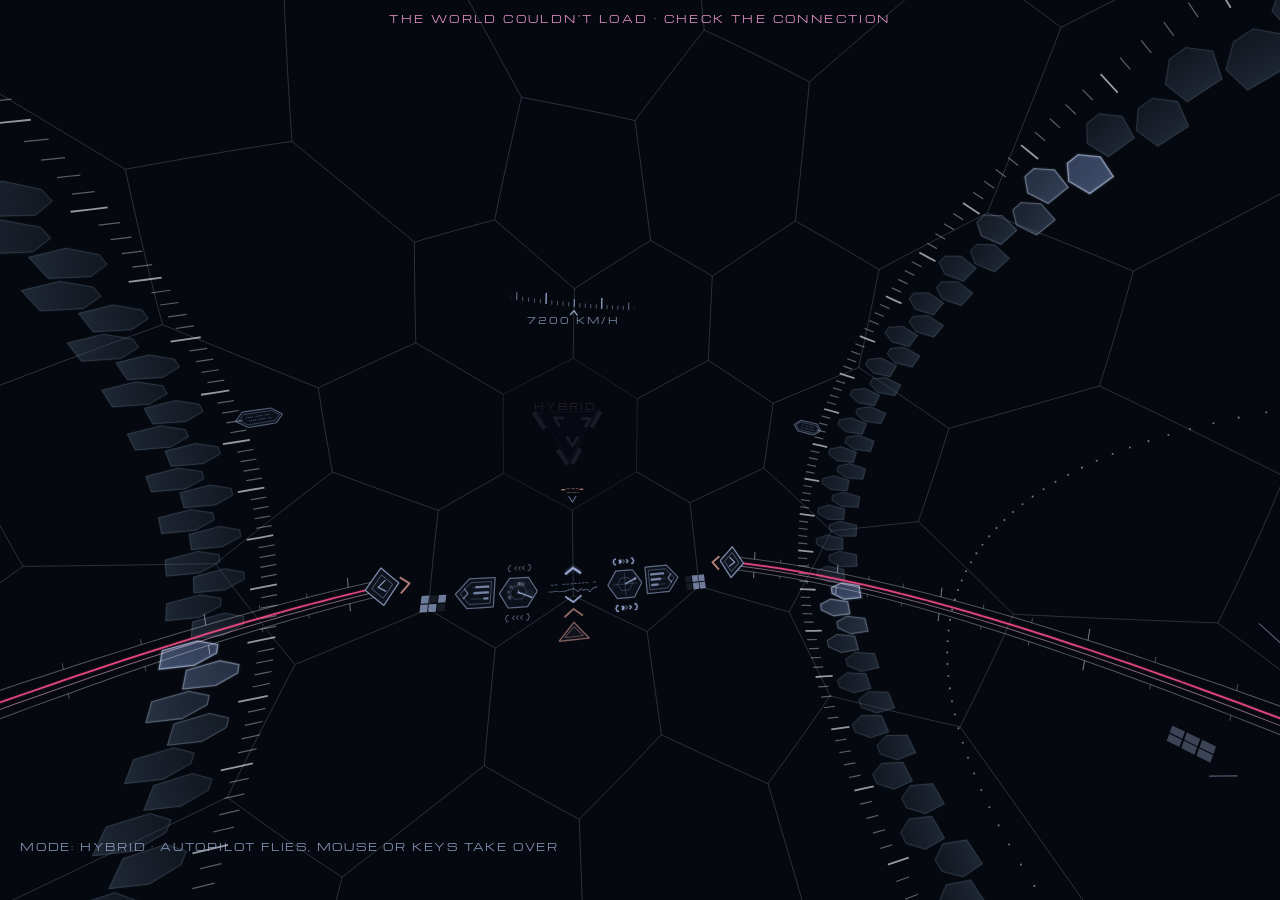
==== index.html @ 581504e9 "The photoreal 3D Earth: Google's 3D tiles through a URL-restricted Cesium ion key, lit by day, city " ====
<!doctype html>
<html lang="en">
<head>
<meta charset="utf-8">
<meta name="viewport" content="width=device-width, initial-scale=1, viewport-fit=cover">
<title>Ball cockpit, test</title>
<link rel="preconnect" href="https://fonts.googleapis.com">
<link rel="preconnect" href="https://fonts.gstatic.com" crossorigin>
<link href="https://fonts.googleapis.com/css2?family=Michroma&family=B612+Mono:wght@400;700&display=swap" rel="stylesheet">
<link rel="stylesheet" href="css/cockpit.css">
<!-- the world's libraries (sky.js), pinned: Three.js, postprocessing and Takram's geospatial packages -->
<script type="importmap">{"imports":{
  "three":"https://esm.sh/three@0.181.0",
  "three/":"https://esm.sh/three@0.181.0/",
  "three/addons/":"https://esm.sh/three@0.181.0/examples/jsm/",
  "postprocessing":"https://esm.sh/postprocessing@6.38.0?external=three",
  "@takram/three-geospatial":"https://esm.sh/@takram/three-geospatial@0.9.1?external=three",
  "@takram/three-geospatial/shaders":"https://esm.sh/@takram/three-geospatial@0.9.1/shaders?external=three",
  "@takram/three-atmosphere":"https://esm.sh/@takram/three-atmosphere@0.19.1?external=three,postprocessing,@takram/three-geospatial",
  "@takram/three-atmosphere/shaders":"https://esm.sh/@takram/three-atmosphere@0.19.1/shaders?external=three,postprocessing,@takram/three-geospatial",
  "@takram/three-atmosphere/shaders/bruneton":"https://esm.sh/@takram/three-atmosphere@0.19.1/shaders/bruneton?external=three,postprocessing,@takram/three-geospatial",
  "@takram/three-clouds":"https://esm.sh/@takram/three-clouds@0.7.6?external=three,postprocessing,@takram/three-geospatial,@takram/three-atmosphere",
  "3d-tiles-renderer":"https://esm.sh/3d-tiles-renderer@0.5.3?external=three",
  "3d-tiles-renderer/plugins":"https://esm.sh/3d-tiles-renderer@0.5.3/plugins?external=three"
}}</script>
</head>
<body>
<main id="cockpit" aria-label="Panoramic cockpit, a test">
  <h1 class="sr-only">Panoramic monitor cockpit test: a ball display inside the suit</h1>
  <canvas id="world" aria-hidden="true"></canvas>
  <canvas id="hud" aria-hidden="true"></canvas>
  <canvas id="seat" aria-hidden="true"></canvas>
  <p id="hint" aria-hidden="true"><span class="fine">MOUSE STEERS · W/S THROTTLE · SHIFT BOOST · RIGHT-DRAG LOOKS · M MODE</span><span class="touch">DRAG TO LOOK</span></p>
  <p id="loading" aria-live="polite">LOADING THE EARTH · 0%</p>
  <p id="attrib"></p>
  <button id="mode" type="button">MODE: FREE</button>
  <p class="nogl-note">This browser can't draw the panoramic monitor (no WebGL2).</p>
</main>
<!-- the Cesium ion key for the 3D Earth (git-ignored; without it the flat Earth shows) -->
<script src="js/keys.js"></script>
<script src="js/ball.js" defer></script>
<script src="js/traffic.js" defer></script>
<script src="js/traffic-data.js" defer></script>
<script src="js/ring-data.js" defer></script>
<!-- the world; if it (or a library it needs) can't load, the cockpit still runs and the readout says so -->
<script src="js/sky.js" type="module" onerror="var n = document.getElementById('loading'); if (n) { n.hidden = false; n.textContent = 'THE WORLD COULDN\'T LOAD · CHECK THE CONNECTION'; }"></script>
<script src="js/hud.js" defer></script>
<!-- the seat, on Three.js too, lit by the monitor's picture (sky.js captures it); if it (or a library it needs) can't
     load, the readout says so -->
<script src="js/seat.js" type="module" onerror="window.SITE5 && SITE5.loaded && SITE5.loaded('seat', 'THE SEAT COULDN\'T LOAD')"></script>
</body>
</html>
---- css/cockpit.css ----
/* site5: a ball cockpit test. The picture is canvas#world (WebGL), the HUD canvas#hud (2D, vectors
   projected off the ball); this file only frames them, the seat edge and two small text bits. */
:root {
  --night: #05080F;
  --line: #AFC0EC;
  --pink: #FFA3DC;
}
* { box-sizing: border-box; }
html, body { margin: 0; height: 100%; overflow: hidden; background: var(--night); }
#cockpit { position: fixed; inset: 0; touch-action: none; cursor: grab; user-select: none; -webkit-user-select: none; }
#cockpit:active { cursor: grabbing; }
#world, #hud, #seat { position: absolute; inset: 0; width: 100%; height: 100%; display: block; }
#hud, #seat { pointer-events: none; }
.sr-only { position: absolute; width: 1px; height: 1px; overflow: hidden; clip-path: inset(50%); white-space: nowrap; }

#hint {
  position: absolute; left: 50%; bottom: 18px; transform: translateX(-50%); margin: 0;
  font: 10px/1 Michroma, 'B612 Mono', sans-serif; letter-spacing: .24em; color: var(--line);
  opacity: 0; animation: hint 7s ease-out 1s both; white-space: nowrap; pointer-events: none;
}
#hint .touch { display: none; }
/* the Earth arriving: a readout in the HUD's voice, top centre, gone when it's in */
#loading { position: fixed; top: max(14px, env(safe-area-inset-top)); left: 50%; transform: translateX(-50%); margin: 0; z-index: 3;
  font: 10px/1 Michroma, 'B612 Mono', monospace; letter-spacing: .24em; color: #FFA3DC; opacity: .85; white-space: nowrap; pointer-events: none; }
#loading[hidden] { display: none; }
/* the mode switch: text in the hint's voice, no box, bottom left */
#mode { position: fixed; left: max(16px, env(safe-area-inset-left)); bottom: max(40px, calc(env(safe-area-inset-bottom) + 26px)); z-index: 3;
  background: none; border: 0; padding: 8px 4px; color: #AFC0EC; font: 10px/1 Michroma, 'B612 Mono', monospace; letter-spacing: .18em;
  opacity: .75; cursor: pointer; }
@media (max-width: 699px) { #hint .fine { display: none; } #hint .touch { display: inline; } #mode { max-width: calc(100vw - 32px); white-space: normal; text-align: left; line-height: 1.5; } }
/* the tiles' credit (Google's terms): bottom right, quiet, wraps on a phone, never in the way */
#attrib { position: fixed; right: max(16px, env(safe-area-inset-right)); bottom: max(10px, env(safe-area-inset-bottom)); z-index: 3; margin: 0;
  max-width: min(46ch, calc(100vw - 32px)); text-align: right; font: 9px/1.5 'B612 Mono', monospace; letter-spacing: .06em; color: #E4EBFA; opacity: .8; text-shadow: 0 0 3px #05080F, 0 0 6px #05080F; pointer-events: none; }
#attrib:empty { display: none; }
#attrib img { height: 14px; max-width: 100%; vertical-align: middle; }
#attrib a { color: inherit; pointer-events: auto; }   /* (only the links take the mouse; the rest never steals the stick) */
#mode.nudge { opacity: 1; color: #FFA3DC; }
#mode:hover, #mode:focus-visible { opacity: 1; color: #FFA3DC; outline: 1px solid rgba(255, 163, 220, .5); outline-offset: 2px; }
@media (hover: none) { #hint .fine { display: none; } #hint .touch { display: inline; } }
@keyframes hint { 0%, 100% { opacity: 0; } 12%, 70% { opacity: .7; } }

:focus-visible { outline: 1px solid var(--pink); outline-offset: 3px; }

.nogl-note { display: none; }
.nogl #world { background: radial-gradient(ellipse 120% 70% at 50% 45%, #1A2D3B, #05080F 70%); }
.nogl .nogl-note { display: block; position: absolute; left: 16px; bottom: 16px; margin: 0; font: 12px 'B612 Mono', monospace; color: var(--line); }

@media (prefers-reduced-motion: reduce) { #hint { animation: none; opacity: .7; } }
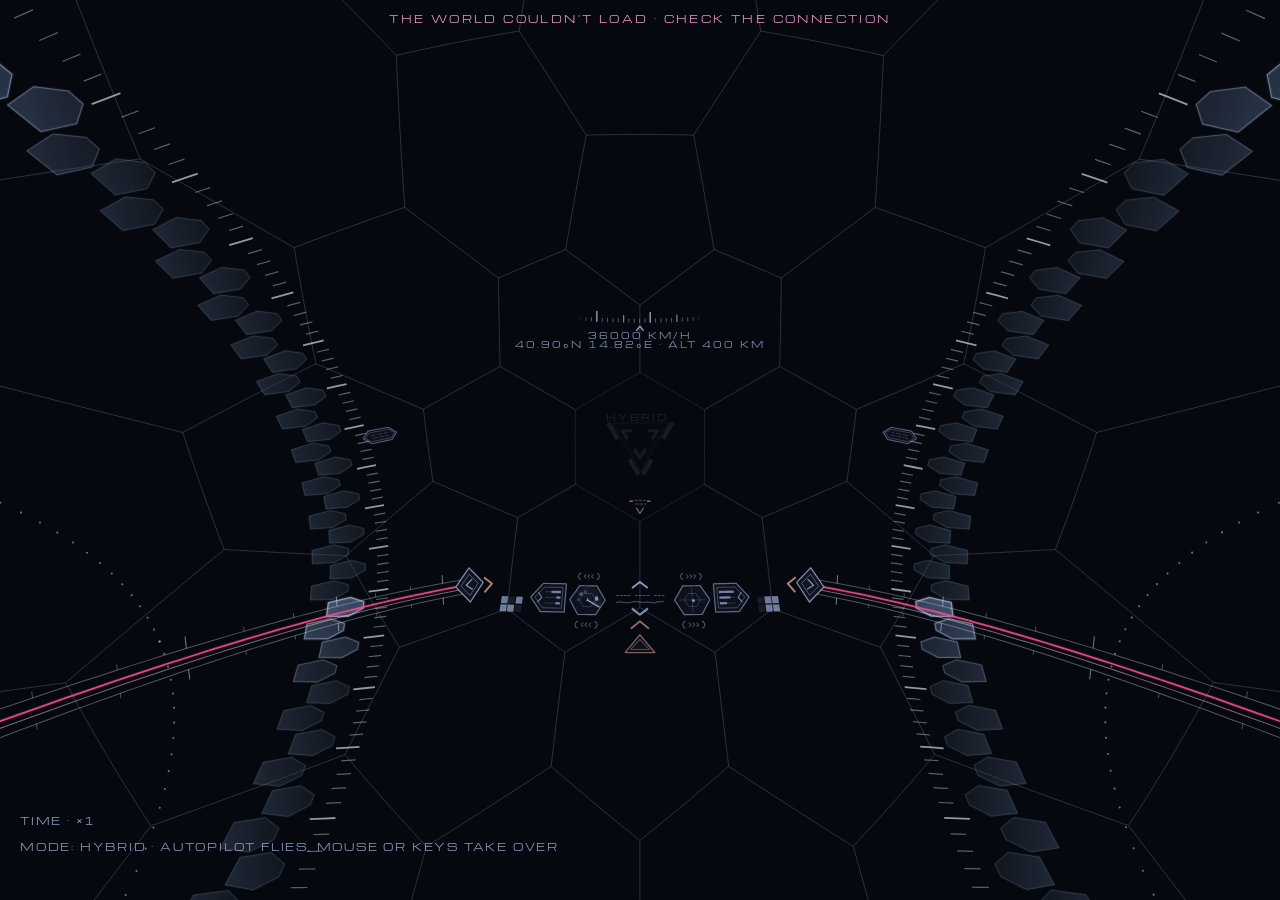
==== commit c0705d5b: "Start at 400 km (ceiling 1000), 5x speed, a position readout, a time controller ([ ] \), city lights" ====
--- a/index.html
+++ b/index.html
@@ -30,10 +30,11 @@
   <canvas id="world" aria-hidden="true"></canvas>
   <canvas id="hud" aria-hidden="true"></canvas>
   <canvas id="seat" aria-hidden="true"></canvas>
-  <p id="hint" aria-hidden="true"><span class="fine">MOUSE STEERS · W/S THROTTLE · SHIFT BOOST · RIGHT-DRAG LOOKS · M MODE</span><span class="touch">DRAG TO LOOK</span></p>
+  <p id="hint" aria-hidden="true"><span class="fine">MOUSE STEERS · W/S THROTTLE · SHIFT BOOST · RIGHT-DRAG LOOKS · M MODE · [ ] TIME</span><span class="touch">DRAG TO LOOK</span></p>
   <p id="loading" aria-live="polite">LOADING THE EARTH · 0%</p>
   <p id="attrib"></p>
-  <button id="mode" type="button">MODE: FREE</button>
+  <!-- bottom left: the world clock's readout (sky.js) stacked on the mode switch (ball.js) -->
+  <div id="dock"><button id="time" type="button">TIME · ×1</button><button id="mode" type="button">MODE: FREE</button></div>
   <p class="nogl-note">This browser can't draw the panoramic monitor (no WebGL2).</p>
 </main>
 <!-- the Cesium ion key for the 3D Earth (git-ignored; without it the flat Earth shows) -->
--- a/css/cockpit.css
+++ b/css/cockpit.css
@@ -23,10 +23,12 @@
 #loading { position: fixed; top: max(14px, env(safe-area-inset-top)); left: 50%; transform: translateX(-50%); margin: 0; z-index: 3;
   font: 10px/1 Michroma, 'B612 Mono', monospace; letter-spacing: .24em; color: #FFA3DC; opacity: .85; white-space: nowrap; pointer-events: none; }
 #loading[hidden] { display: none; }
-/* the mode switch: text in the hint's voice, no box, bottom left */
-#mode { position: fixed; left: max(16px, env(safe-area-inset-left)); bottom: max(40px, calc(env(safe-area-inset-bottom) + 26px)); z-index: 3;
-  background: none; border: 0; padding: 8px 4px; color: #AFC0EC; font: 10px/1 Michroma, 'B612 Mono', monospace; letter-spacing: .18em;
-  opacity: .75; cursor: pointer; }
+/* the mode switch and, stacked on it, the world clock: text in the hint's voice, no box, bottom left. The dock lets the
+   pointer through between them (only the buttons take it) and grows up as the mode wraps on a phone */
+#dock { position: fixed; left: max(16px, env(safe-area-inset-left)); bottom: max(40px, calc(env(safe-area-inset-bottom) + 26px)); z-index: 3;
+  display: flex; flex-direction: column; align-items: flex-start; pointer-events: none; }
+#mode, #time { background: none; border: 0; padding: 8px 4px; color: #AFC0EC; font: 10px/1 Michroma, 'B612 Mono', monospace; letter-spacing: .18em;
+  opacity: .75; cursor: pointer; pointer-events: auto; text-align: left; }
 @media (max-width: 699px) { #hint .fine { display: none; } #hint .touch { display: inline; } #mode { max-width: calc(100vw - 32px); white-space: normal; text-align: left; line-height: 1.5; } }
 /* the tiles' credit (Google's terms): bottom right, quiet, wraps on a phone, never in the way */
 #attrib { position: fixed; right: max(16px, env(safe-area-inset-right)); bottom: max(10px, env(safe-area-inset-bottom)); z-index: 3; margin: 0;
@@ -35,7 +37,7 @@
 #attrib img { height: 14px; max-width: 100%; vertical-align: middle; }
 #attrib a { color: inherit; pointer-events: auto; }   /* (only the links take the mouse; the rest never steals the stick) */
 #mode.nudge { opacity: 1; color: #FFA3DC; }
-#mode:hover, #mode:focus-visible { opacity: 1; color: #FFA3DC; outline: 1px solid rgba(255, 163, 220, .5); outline-offset: 2px; }
+#mode:hover, #mode:focus-visible, #time:hover, #time:focus-visible { opacity: 1; color: #FFA3DC; outline: 1px solid rgba(255, 163, 220, .5); outline-offset: 2px; }
 @media (hover: none) { #hint .fine { display: none; } #hint .touch { display: inline; } }
 @keyframes hint { 0%, 100% { opacity: 0; } 12%, 70% { opacity: .7; } }
 
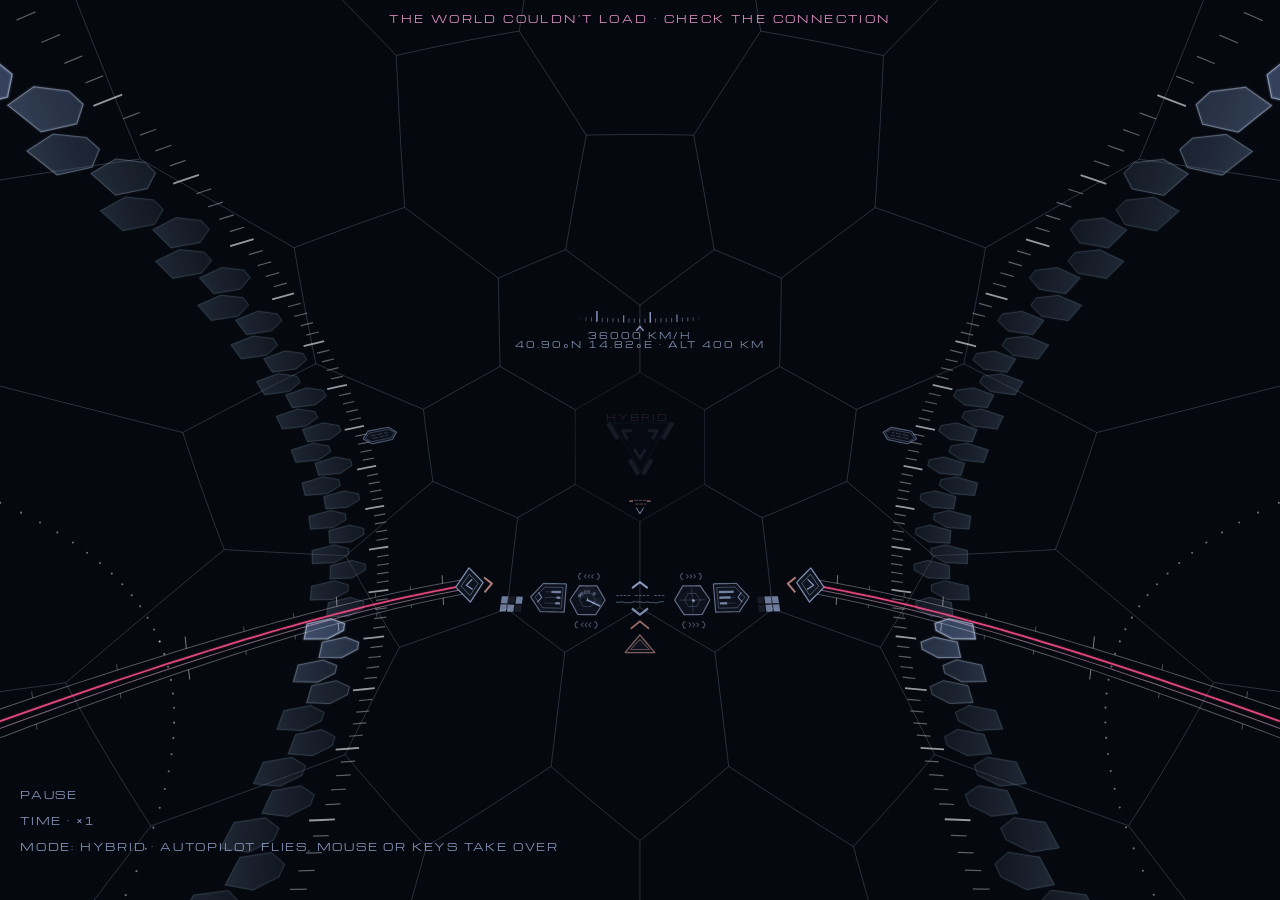
==== commit f637f807: "Night lights: the coarse 3 km glow fades out below 40 km, a streamed 500 m NASA mosaic round the sui" ====
--- a/index.html
+++ b/index.html
@@ -30,11 +30,11 @@
   <canvas id="world" aria-hidden="true"></canvas>
   <canvas id="hud" aria-hidden="true"></canvas>
   <canvas id="seat" aria-hidden="true"></canvas>
-  <p id="hint" aria-hidden="true"><span class="fine">MOUSE STEERS · W/S THROTTLE · SHIFT BOOST · RIGHT-DRAG LOOKS · M MODE · [ ] TIME</span><span class="touch">DRAG TO LOOK</span></p>
+  <p id="hint" aria-hidden="true"><span class="fine">MOUSE STEERS · W/S THROTTLE · SHIFT BOOST · RIGHT-DRAG LOOKS · M MODE · [ ] TIME · P PAUSE</span><span class="touch">DRAG TO LOOK</span></p>
   <p id="loading" aria-live="polite">LOADING THE EARTH · 0%</p>
   <p id="attrib"></p>
-  <!-- bottom left: the world clock's readout (sky.js) stacked on the mode switch (ball.js) -->
-  <div id="dock"><button id="time" type="button">TIME · ×1</button><button id="mode" type="button">MODE: FREE</button></div>
+  <!-- bottom left: the pause (ball.js) and the world clock's readout (sky.js) stacked on the mode switch (ball.js) -->
+  <div id="dock"><button id="pause" type="button">PAUSE</button><button id="time" type="button">TIME · ×1</button><button id="mode" type="button">MODE: FREE</button></div>
   <p class="nogl-note">This browser can't draw the panoramic monitor (no WebGL2).</p>
 </main>
 <!-- the Cesium ion key for the 3D Earth (git-ignored; without it the flat Earth shows) -->
--- a/css/cockpit.css
+++ b/css/cockpit.css
@@ -23,11 +23,11 @@
 #loading { position: fixed; top: max(14px, env(safe-area-inset-top)); left: 50%; transform: translateX(-50%); margin: 0; z-index: 3;
   font: 10px/1 Michroma, 'B612 Mono', monospace; letter-spacing: .24em; color: #FFA3DC; opacity: .85; white-space: nowrap; pointer-events: none; }
 #loading[hidden] { display: none; }
-/* the mode switch and, stacked on it, the world clock: text in the hint's voice, no box, bottom left. The dock lets the
+/* the mode switch and, stacked on it, the world clock and the pause: text in the hint's voice, no box, bottom left. The dock lets the
    pointer through between them (only the buttons take it) and grows up as the mode wraps on a phone */
 #dock { position: fixed; left: max(16px, env(safe-area-inset-left)); bottom: max(40px, calc(env(safe-area-inset-bottom) + 26px)); z-index: 3;
   display: flex; flex-direction: column; align-items: flex-start; pointer-events: none; }
-#mode, #time { background: none; border: 0; padding: 8px 4px; color: #AFC0EC; font: 10px/1 Michroma, 'B612 Mono', monospace; letter-spacing: .18em;
+#mode, #time, #pause { background: none; border: 0; padding: 8px 4px; color: #AFC0EC; font: 10px/1 Michroma, 'B612 Mono', monospace; letter-spacing: .18em;
   opacity: .75; cursor: pointer; pointer-events: auto; text-align: left; }
 @media (max-width: 699px) { #hint .fine { display: none; } #hint .touch { display: inline; } #mode { max-width: calc(100vw - 32px); white-space: normal; text-align: left; line-height: 1.5; } }
 /* the tiles' credit (Google's terms): bottom right, quiet, wraps on a phone, never in the way */
@@ -37,7 +37,7 @@
 #attrib img { height: 14px; max-width: 100%; vertical-align: middle; }
 #attrib a { color: inherit; pointer-events: auto; }   /* (only the links take the mouse; the rest never steals the stick) */
 #mode.nudge { opacity: 1; color: #FFA3DC; }
-#mode:hover, #mode:focus-visible, #time:hover, #time:focus-visible { opacity: 1; color: #FFA3DC; outline: 1px solid rgba(255, 163, 220, .5); outline-offset: 2px; }
+#mode:hover, #mode:focus-visible, #time:hover, #time:focus-visible, #pause:hover, #pause:focus-visible { opacity: 1; color: #FFA3DC; outline: 1px solid rgba(255, 163, 220, .5); outline-offset: 2px; }
 @media (hover: none) { #hint .fine { display: none; } #hint .touch { display: inline; } }
 @keyframes hint { 0%, 100% { opacity: 0; } 12%, 70% { opacity: .7; } }
 
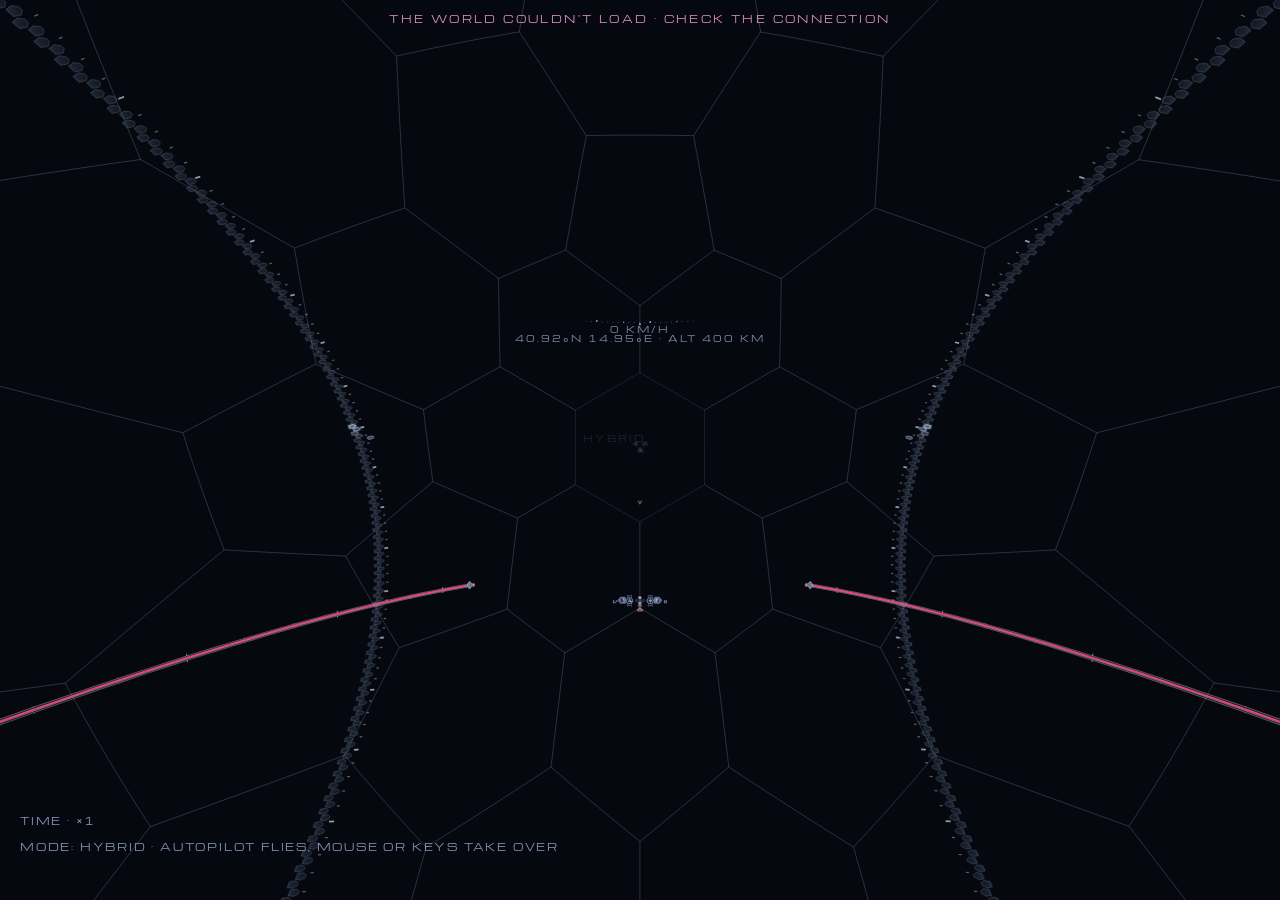
==== commit 85198e01: "Starts standing still (W to go, S to stop); stars show (they sat on the far plane and the sky covere" ====
--- a/index.html
+++ b/index.html
@@ -30,11 +30,11 @@
   <canvas id="world" aria-hidden="true"></canvas>
   <canvas id="hud" aria-hidden="true"></canvas>
   <canvas id="seat" aria-hidden="true"></canvas>
-  <p id="hint" aria-hidden="true"><span class="fine">MOUSE STEERS · W/S THROTTLE · SHIFT BOOST · RIGHT-DRAG LOOKS · M MODE · [ ] TIME · P PAUSE</span><span class="touch">DRAG TO LOOK</span></p>
+  <p id="hint" aria-hidden="true"><span class="fine">W TO GO · MOUSE STEERS · W/S THROTTLE · SHIFT BOOST · M MODE · [ ] TIME</span><span class="touch">THE AUTOPILOT FLIES</span></p>
   <p id="loading" aria-live="polite">LOADING THE EARTH · 0%</p>
   <p id="attrib"></p>
-  <!-- bottom left: the pause (ball.js) and the world clock's readout (sky.js) stacked on the mode switch (ball.js) -->
-  <div id="dock"><button id="pause" type="button">PAUSE</button><button id="time" type="button">TIME · ×1</button><button id="mode" type="button">MODE: FREE</button></div>
+  <!-- bottom left: the world clock's readout (sky.js) stacked on the mode switch (ball.js) -->
+  <div id="dock"><button id="time" type="button">TIME · ×1</button><button id="mode" type="button">MODE: FREE</button></div>
   <p class="nogl-note">This browser can't draw the panoramic monitor (no WebGL2).</p>
 </main>
 <!-- the Cesium ion key for the 3D Earth (git-ignored; without it the flat Earth shows) -->
--- a/css/cockpit.css
+++ b/css/cockpit.css
@@ -7,8 +7,7 @@
 }
 * { box-sizing: border-box; }
 html, body { margin: 0; height: 100%; overflow: hidden; background: var(--night); }
-#cockpit { position: fixed; inset: 0; touch-action: none; cursor: grab; user-select: none; -webkit-user-select: none; }
-#cockpit:active { cursor: grabbing; }
+#cockpit { position: fixed; inset: 0; touch-action: none; cursor: none; user-select: none; -webkit-user-select: none; }
 #world, #hud, #seat { position: absolute; inset: 0; width: 100%; height: 100%; display: block; }
 #hud, #seat { pointer-events: none; }
 .sr-only { position: absolute; width: 1px; height: 1px; overflow: hidden; clip-path: inset(50%); white-space: nowrap; }
@@ -23,11 +22,11 @@
 #loading { position: fixed; top: max(14px, env(safe-area-inset-top)); left: 50%; transform: translateX(-50%); margin: 0; z-index: 3;
   font: 10px/1 Michroma, 'B612 Mono', monospace; letter-spacing: .24em; color: #FFA3DC; opacity: .85; white-space: nowrap; pointer-events: none; }
 #loading[hidden] { display: none; }
-/* the mode switch and, stacked on it, the world clock and the pause: text in the hint's voice, no box, bottom left. The dock lets the
+/* the mode switch and, stacked on it, the world clock: text in the hint's voice, no box, bottom left. The dock lets the
    pointer through between them (only the buttons take it) and grows up as the mode wraps on a phone */
 #dock { position: fixed; left: max(16px, env(safe-area-inset-left)); bottom: max(40px, calc(env(safe-area-inset-bottom) + 26px)); z-index: 3;
   display: flex; flex-direction: column; align-items: flex-start; pointer-events: none; }
-#mode, #time, #pause { background: none; border: 0; padding: 8px 4px; color: #AFC0EC; font: 10px/1 Michroma, 'B612 Mono', monospace; letter-spacing: .18em;
+#mode, #time { background: none; border: 0; padding: 8px 4px; color: #AFC0EC; font: 10px/1 Michroma, 'B612 Mono', monospace; letter-spacing: .18em;
   opacity: .75; cursor: pointer; pointer-events: auto; text-align: left; }
 @media (max-width: 699px) { #hint .fine { display: none; } #hint .touch { display: inline; } #mode { max-width: calc(100vw - 32px); white-space: normal; text-align: left; line-height: 1.5; } }
 /* the tiles' credit (Google's terms): bottom right, quiet, wraps on a phone, never in the way */
@@ -37,7 +36,7 @@
 #attrib img { height: 14px; max-width: 100%; vertical-align: middle; }
 #attrib a { color: inherit; pointer-events: auto; }   /* (only the links take the mouse; the rest never steals the stick) */
 #mode.nudge { opacity: 1; color: #FFA3DC; }
-#mode:hover, #mode:focus-visible, #time:hover, #time:focus-visible, #pause:hover, #pause:focus-visible { opacity: 1; color: #FFA3DC; outline: 1px solid rgba(255, 163, 220, .5); outline-offset: 2px; }
+#mode:hover, #mode:focus-visible, #time:hover, #time:focus-visible { opacity: 1; color: #FFA3DC; outline: 1px solid rgba(255, 163, 220, .5); outline-offset: 2px; }
 @media (hover: none) { #hint .fine { display: none; } #hint .touch { display: inline; } }
 @keyframes hint { 0%, 100% { opacity: 0; } 12%, 70% { opacity: .7; } }
 
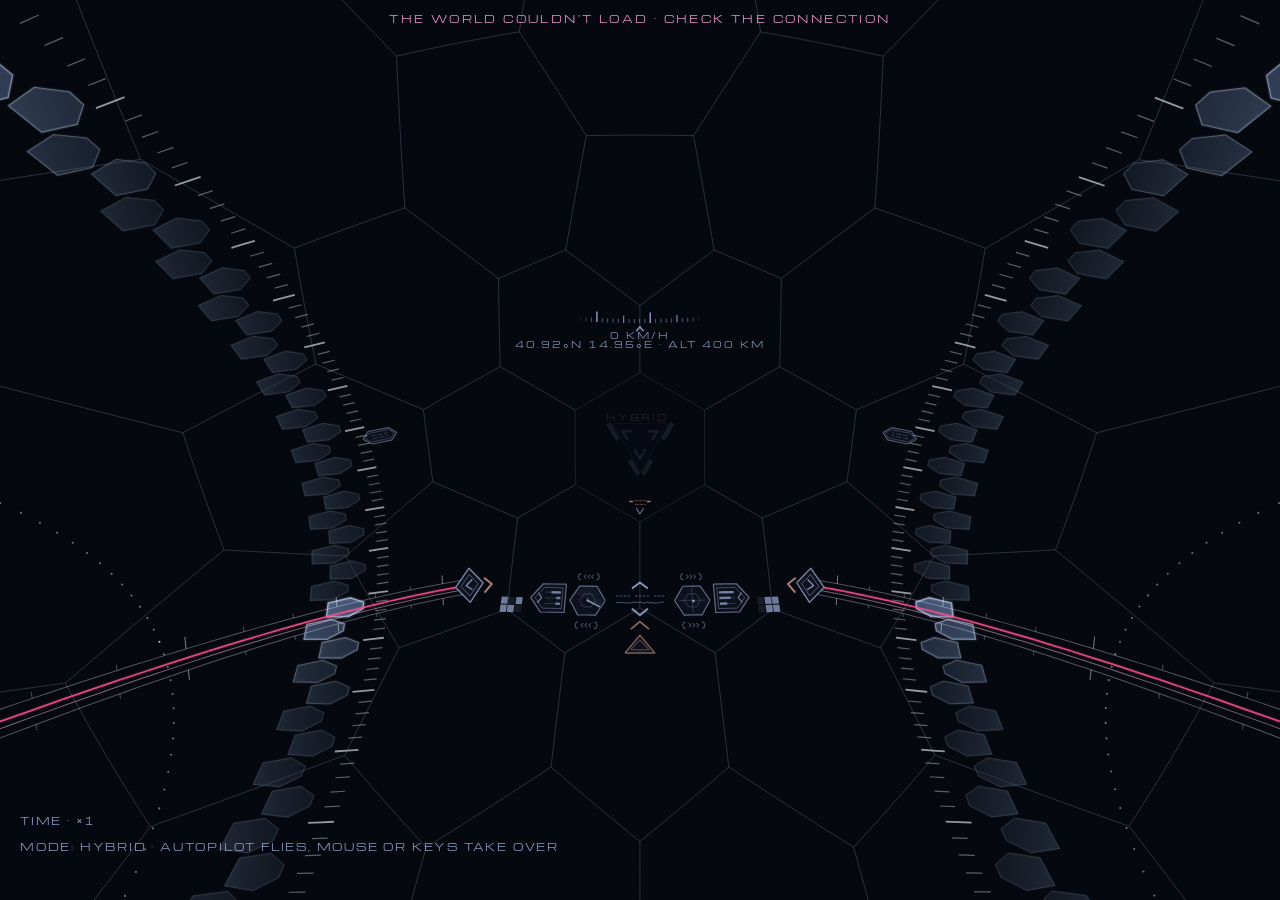
==== commit dcb638dc: "Fix the holes low over hills at 3x relief (tile culling volumes lifted too); sharper Earth (1.2 GB t" ====
--- a/index.html
+++ b/index.html
@@ -30,16 +30,26 @@
   <canvas id="world" aria-hidden="true"></canvas>
   <canvas id="hud" aria-hidden="true"></canvas>
   <canvas id="seat" aria-hidden="true"></canvas>
-  <p id="hint" aria-hidden="true"><span class="fine">W TO GO · MOUSE STEERS · W/S THROTTLE · SHIFT BOOST · M MODE · [ ] TIME</span><span class="touch">THE AUTOPILOT FLIES</span></p>
+  <p id="hint" aria-hidden="true"><span class="fine">W TO GO · MOUSE STEERS · W/S THROTTLE · SHIFT BOOST · M MODE · [ ] TIME · CTRL+K GO TO</span><span class="touch">THE AUTOPILOT FLIES</span></p>
   <p id="loading" aria-live="polite">LOADING THE EARTH · 0%</p>
   <p id="attrib"></p>
   <!-- bottom left: the world clock's readout (sky.js) stacked on the mode switch (ball.js) -->
   <div id="dock"><button id="time" type="button">TIME · ×1</button><button id="mode" type="button">MODE: FREE</button></div>
   <p class="nogl-note">This browser can't draw the panoramic monitor (no WebGL2).</p>
 </main>
+<!-- Ctrl+K: go to a place (search.js) -->
+<dialog id="find" aria-label="Go to a place">
+  <form id="find-form">
+    <input id="find-q" type="search" autocomplete="off" spellcheck="false" placeholder="GO TO · A PLACE, OR LAT, LON" aria-label="A place, or latitude and longitude">
+    <ul id="find-list"></ul>
+    <p id="find-say" aria-live="polite"></p>
+    <p class="find-credit">ENTER TO SEARCH · ESC TO CLOSE · PLACES © <a href="https://www.openstreetmap.org/copyright" target="_blank" rel="noopener">OPENSTREETMAP</a></p>
+  </form>
+</dialog>
 <!-- the Cesium ion key for the 3D Earth (git-ignored; without it the flat Earth shows) -->
 <script src="js/keys.js"></script>
 <script src="js/ball.js" defer></script>
+<script src="js/search.js" defer></script>
 <script src="js/traffic.js" defer></script>
 <script src="js/traffic-data.js" defer></script>
 <script src="js/ring-data.js" defer></script>
--- a/css/cockpit.css
+++ b/css/cockpit.css
@@ -42,6 +42,23 @@
 
 :focus-visible { outline: 1px solid var(--pink); outline-offset: 3px; }
 
+/* Ctrl+K, go to a place: a dark plate in the HUD's voice near the top; the cursor shows over it */
+#find { width: min(520px, calc(100vw - 32px)); margin: 12vh auto auto; padding: 14px 16px 10px; cursor: auto;
+  background: rgba(5, 8, 15, .88); color: var(--line); border: 1px solid rgba(175, 192, 236, .35); }
+#find::backdrop { background: rgba(5, 8, 15, .35); }
+#find-q { width: 100%; padding: 8px 2px; background: none; border: 0; border-bottom: 1px solid rgba(175, 192, 236, .5);
+  color: #EEF3FA; font: 14px/1.3 'B612 Mono', monospace; letter-spacing: .06em; outline: none; }
+#find-q::placeholder { color: rgba(175, 192, 236, .55); font-family: Michroma, 'B612 Mono', sans-serif; font-size: 10px; letter-spacing: .2em; }
+#find-q:focus { border-bottom-color: var(--pink); }
+#find-list { list-style: none; margin: 8px 0 0; padding: 0; }
+#find-list button { display: block; width: 100%; padding: 7px 4px; background: none; border: 0; color: var(--line); text-align: left;
+  font: 12px/1.35 'B612 Mono', monospace; cursor: pointer; overflow: hidden; text-overflow: ellipsis; white-space: nowrap; }
+#find-list button:hover, #find-list button:focus-visible { color: var(--pink); outline: 1px solid rgba(255, 163, 220, .5); outline-offset: 0; }
+#find-say:empty { display: none; }
+#find-say, .find-credit { margin: 8px 0 0; font: 9px/1.4 Michroma, 'B612 Mono', sans-serif; letter-spacing: .18em; }
+.find-credit { opacity: .55; }
+.find-credit a { color: inherit; }
+
 .nogl-note { display: none; }
 .nogl #world { background: radial-gradient(ellipse 120% 70% at 50% 45%, #1A2D3B, #05080F 70%); }
 .nogl .nogl-note { display: block; position: absolute; left: 16px; bottom: 16px; margin: 0; font: 12px 'B612 Mono', monospace; color: var(--line); }
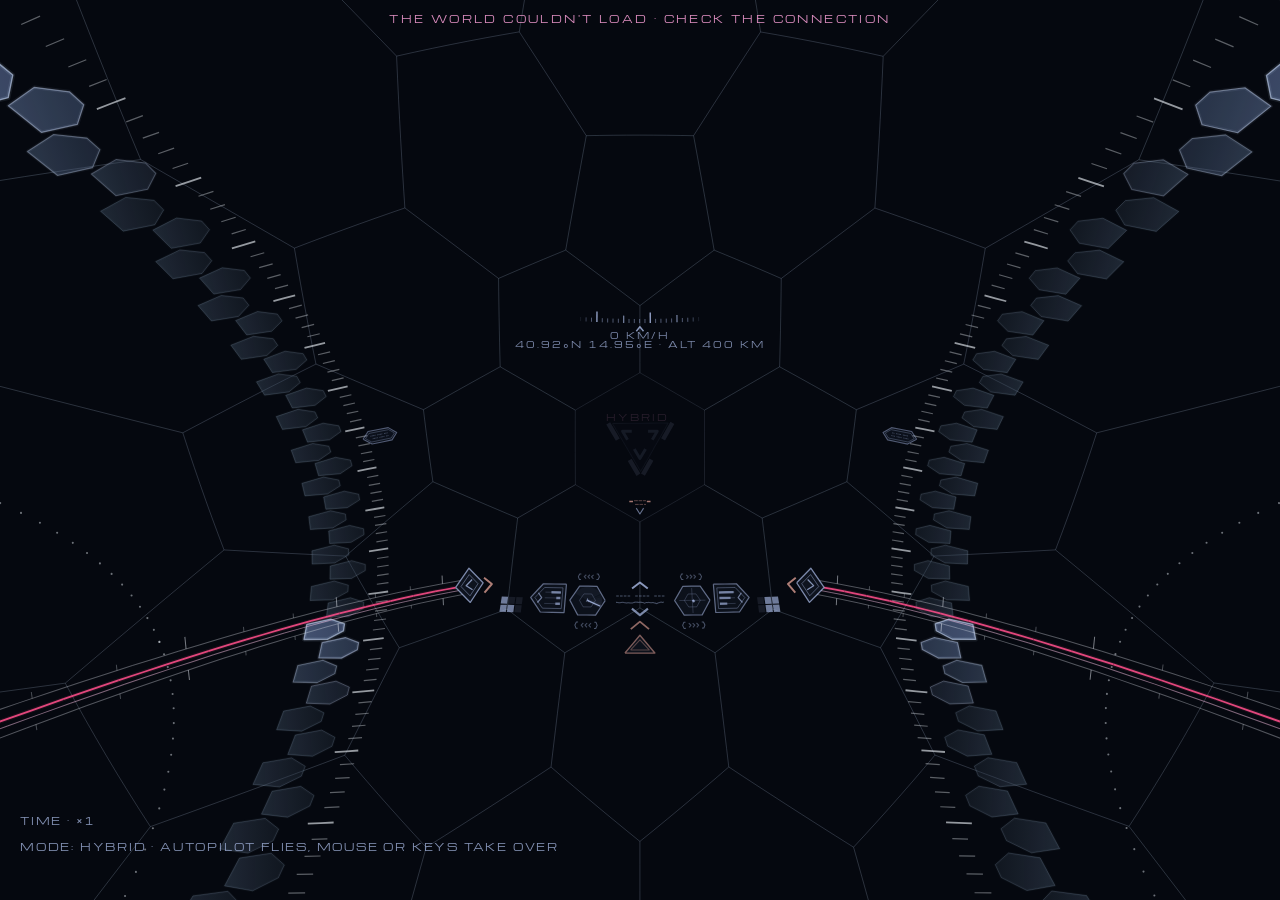
==== commit b6c7c703: "The real night sky: 41 000 HYG stars at true colour with halos and twinkle, NASA's Milky Way, the fi" ====
--- a/index.html
+++ b/index.html
@@ -21,7 +21,8 @@
   "@takram/three-atmosphere/shaders/bruneton":"https://esm.sh/@takram/three-atmosphere@0.19.1/shaders/bruneton?external=three,postprocessing,@takram/three-geospatial",
   "@takram/three-clouds":"https://esm.sh/@takram/three-clouds@0.7.6?external=three,postprocessing,@takram/three-geospatial,@takram/three-atmosphere",
   "3d-tiles-renderer":"https://esm.sh/3d-tiles-renderer@0.5.3?external=three",
-  "3d-tiles-renderer/plugins":"https://esm.sh/3d-tiles-renderer@0.5.3/plugins?external=three"
+  "3d-tiles-renderer/plugins":"https://esm.sh/3d-tiles-renderer@0.5.3/plugins?external=three",
+  "astronomy-engine":"https://esm.sh/astronomy-engine@2.1.19"
 }}</script>
 </head>
 <body>
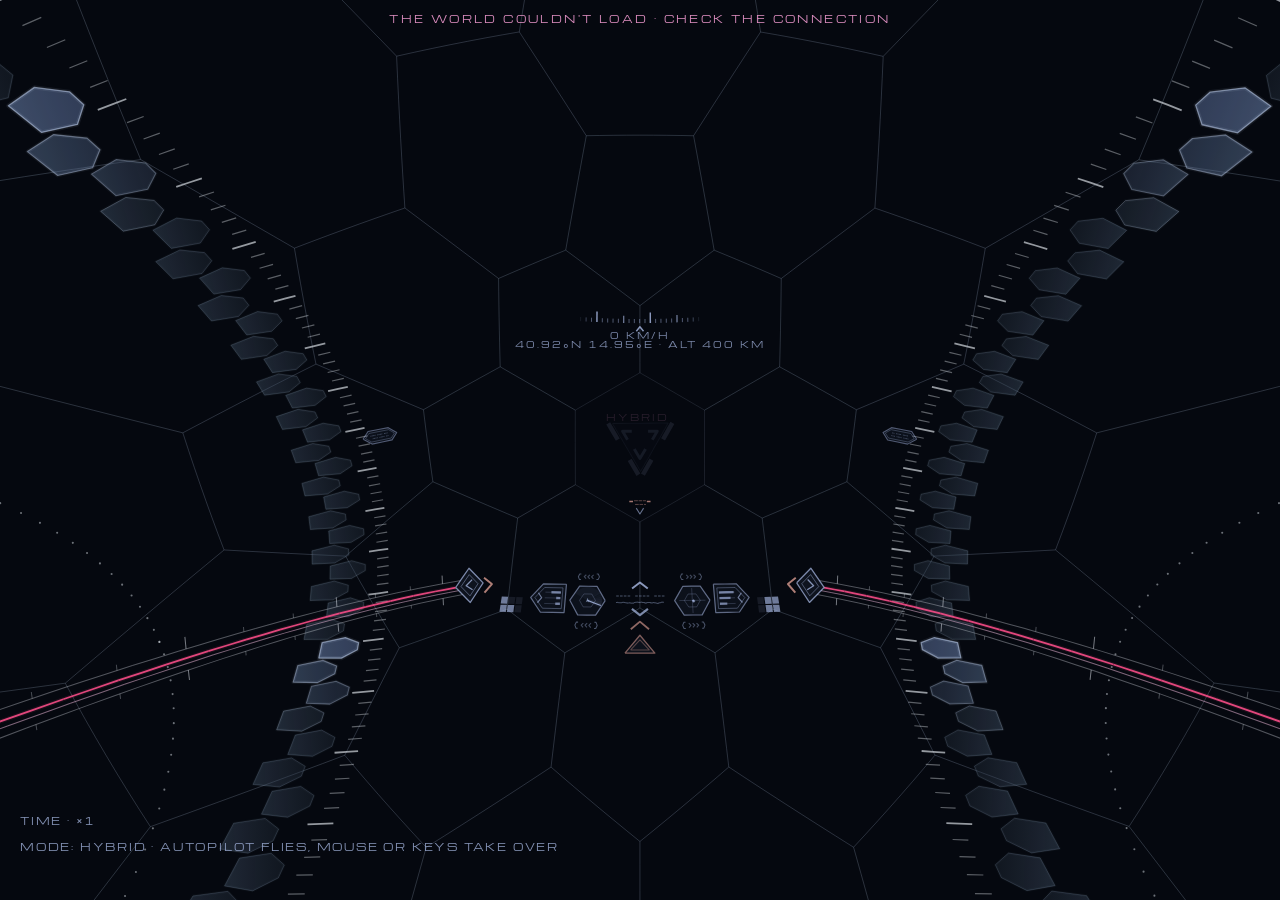
==== commit c4260e7f: "TOUR mode: a scenic loop of 14 European mountains, rivers and valleys, each pass flown along the val" ====
--- a/index.html
+++ b/index.html
@@ -51,6 +51,7 @@
 <script src="js/keys.js"></script>
 <script src="js/ball.js" defer></script>
 <script src="js/search.js" defer></script>
+<script src="js/tour-data.js" defer></script>
 <script src="js/traffic.js" defer></script>
 <script src="js/traffic-data.js" defer></script>
 <script src="js/ring-data.js" defer></script>
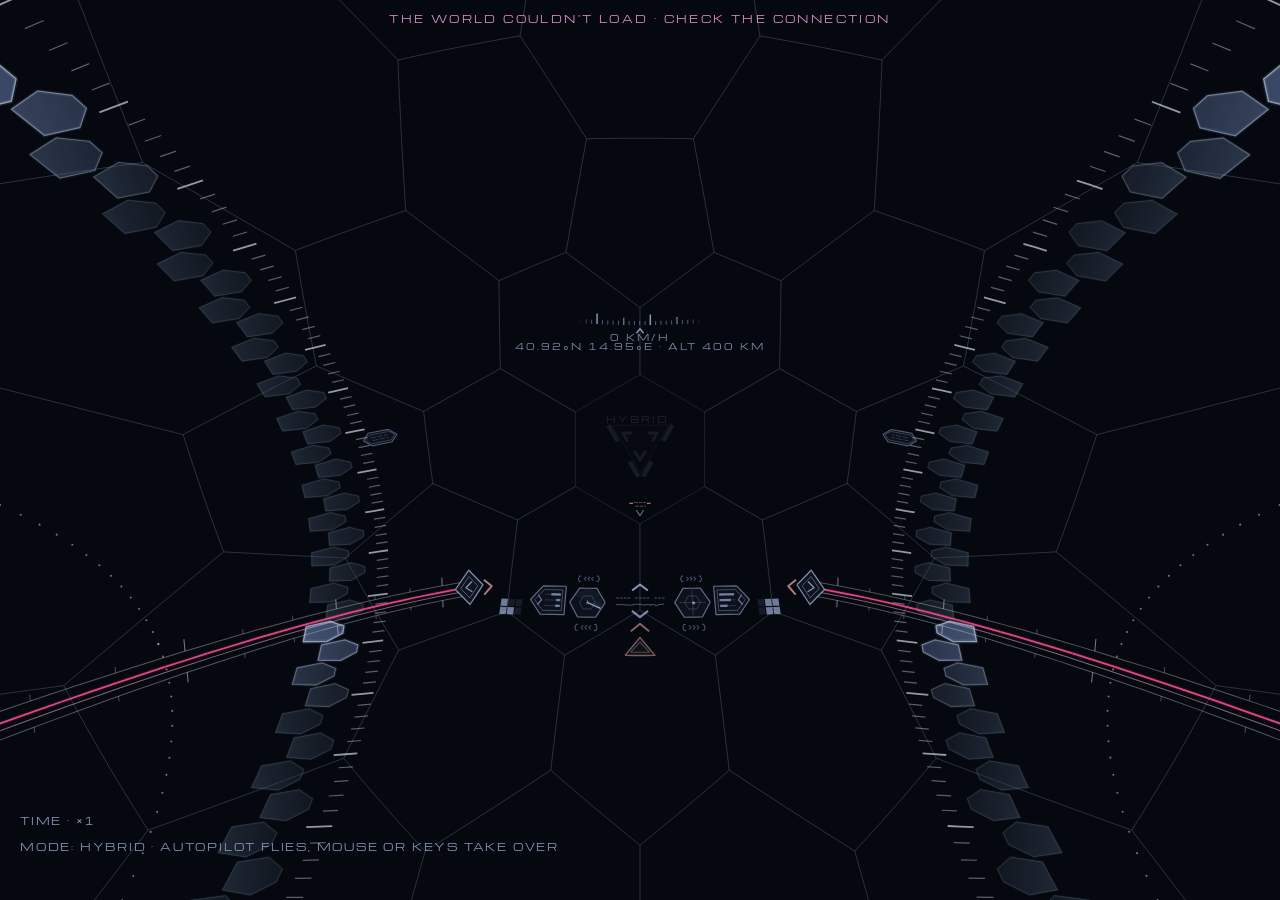
==== commit cda5e1f6: "Mouse-look: click to capture the mouse, moves turn the nose and stopping holds it (no more endless t" ====
--- a/index.html
+++ b/index.html
@@ -31,7 +31,7 @@
   <canvas id="world" aria-hidden="true"></canvas>
   <canvas id="hud" aria-hidden="true"></canvas>
   <canvas id="seat" aria-hidden="true"></canvas>
-  <p id="hint" aria-hidden="true"><span class="fine">W TO GO · MOUSE STEERS · W/S THROTTLE · SHIFT BOOST · M MODE · [ ] TIME · CTRL+K GO TO</span><span class="touch">THE AUTOPILOT FLIES</span></p>
+  <p id="hint" aria-hidden="true"><span class="fine">CLICK TO FLY · ESC LETS GO · W TO GO · MOUSE LOOKS · W/S THROTTLE · SHIFT BOOST · M MODE · [ ] TIME · CTRL+K GO TO</span><span class="touch">THE AUTOPILOT FLIES</span></p>
   <p id="loading" aria-live="polite">LOADING THE EARTH · 0%</p>
   <p id="attrib"></p>
   <!-- bottom left: the world clock's readout (sky.js) stacked on the mode switch (ball.js) -->
--- a/css/cockpit.css
+++ b/css/cockpit.css
@@ -7,7 +7,7 @@
 }
 * { box-sizing: border-box; }
 html, body { margin: 0; height: 100%; overflow: hidden; background: var(--night); }
-#cockpit { position: fixed; inset: 0; touch-action: none; cursor: none; user-select: none; -webkit-user-select: none; }
+#cockpit { position: fixed; inset: 0; touch-action: none; cursor: crosshair;   /* (while flying the browser hides it: the mouse is captured) */ user-select: none; -webkit-user-select: none; }
 #world, #hud, #seat { position: absolute; inset: 0; width: 100%; height: 100%; display: block; }
 #hud, #seat { pointer-events: none; }
 .sr-only { position: absolute; width: 1px; height: 1px; overflow: hidden; clip-path: inset(50%); white-space: nowrap; }
